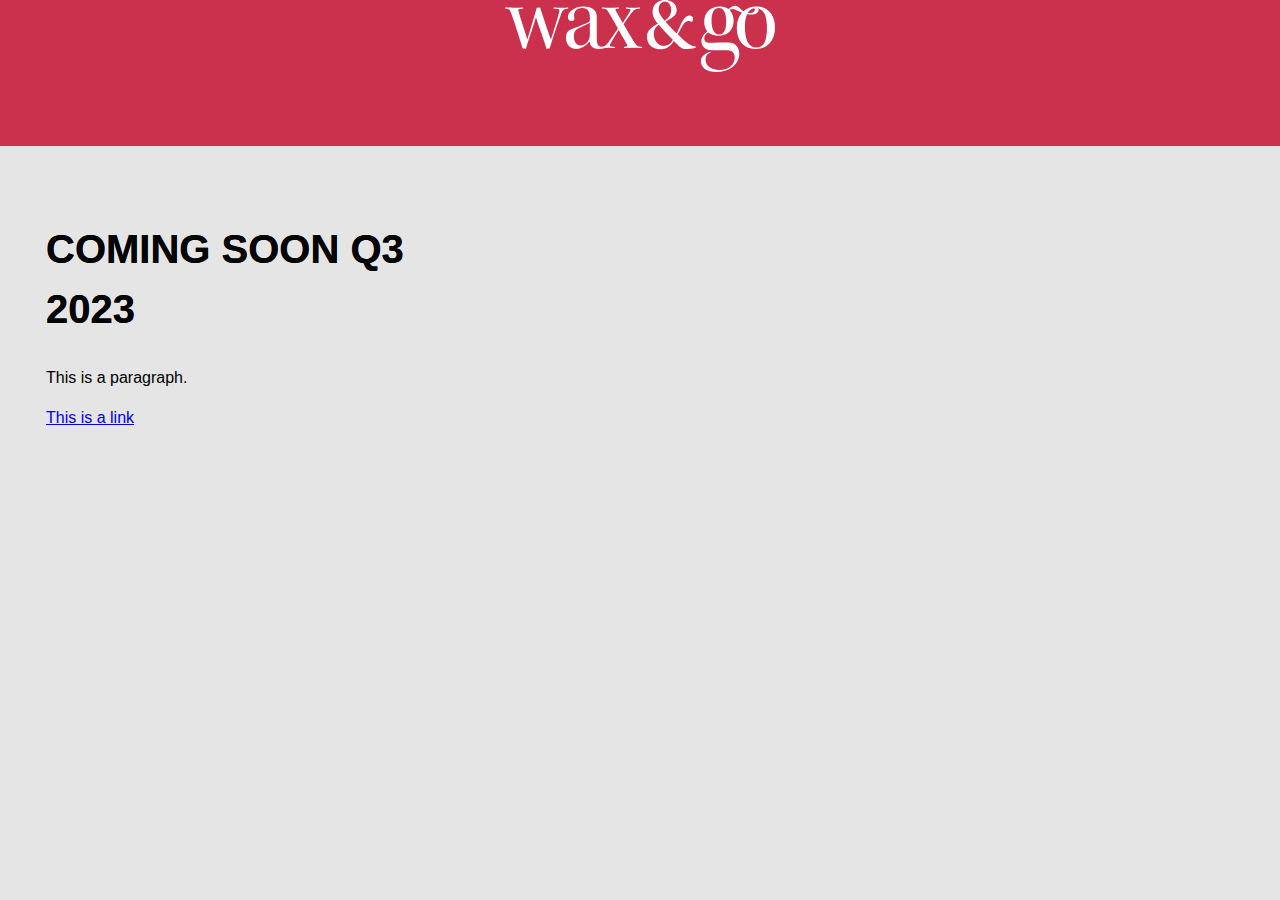
==== index.html @ c22fff02 "Basic html, css, fonts and logo added" ====
<!DOCTYPE html>
<html lang="en">
  <head>
    <title>WAX&GO DUBAI</title>
    <script></script>
    <link rel="stylesheet" href="css/style.css">
  </head>
  <body>
    <header>
        <img src="images/logo.svg" alt="wax&go logo" class="logo">
    </header>
    <main>
        <div class="small-block__soon">
            <h1>Coming soon Q3 2023</h1>
        </div>
        <p>This is a paragraph.</p>
        <a href="https://www.example.com">This is a link</a>
    </main>
  </body>
</html>
---- css/style.css ----
@font-face {
    font-family: Montserrat;
    src: url(/waxpromo/fonts/Montserrat-VariableFont_wght.ttf);
}

header {
    background-color: #CB304D;
    height: 146px;
}

.logo {
    display: block;
    padding-top: inherit;
    margin: auto;
}

body {
    margin: 0;
    background-color: #E5E5E5;
    color: #000000;
    line-height: 1.5;
    font-family: "Montserrat", Arial, Helvetica, sans-serif;
}

main {
    padding-top: 46px;
    margin-left: 46px;
    margin-right: 46px;
    width: 1205px;
}

h1 {
    color: #040404;
    font-size: 40px;
    font-weight: 600;
    text-transform: uppercase;
    text-shadow : 0 0 0 #040404;
}

.small-block__soon {
    width: 362px;
    text-align: left;
}
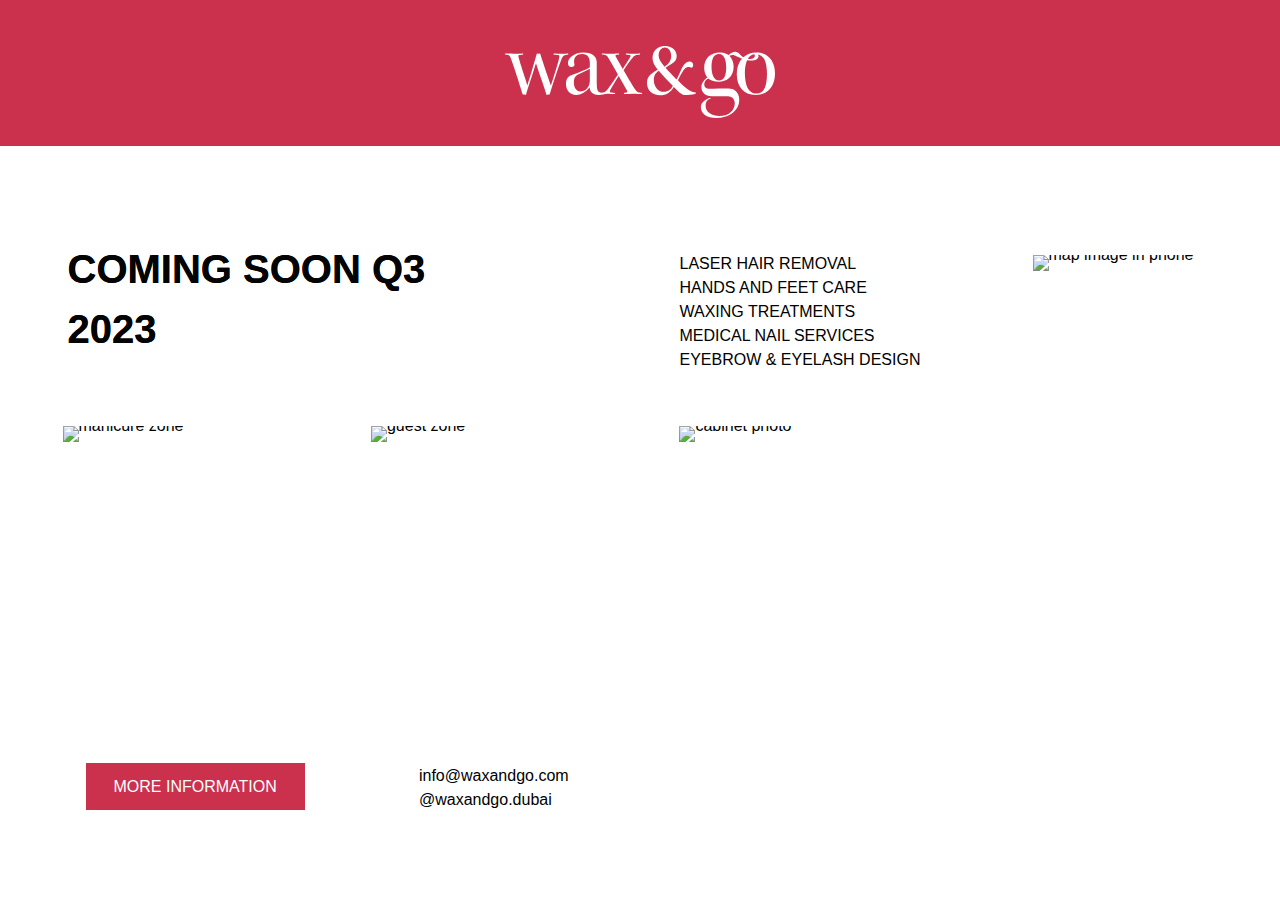
==== commit 1a68d47b: "Added code and styles for mobile versions, looks awful but works. Never used this type of styling be" ====
--- a/index.html
+++ b/index.html
@@ -6,15 +6,66 @@
     <link rel="stylesheet" href="css/style.css">
   </head>
   <body>
-    <header>
+    <header class="first-page__header">
         <img src="images/logo.svg" alt="wax&go logo" class="logo">
     </header>
-    <main>
-        <div class="small-block__soon">
-            <h1>Coming soon Q3 2023</h1>
+    <main class="first-page">
+        <div>
+            <div class="upper-block">
+                <h1 class="upper-block__soon">Coming soon Q3 2023</span></h1>
+            </div>
+            <div class="upper-block">
+                <div class="upper-block__text">
+                LASER HAIR REMOVAL<br>
+                HANDS AND FEET CARE<br>
+                WAXING TREATMENTS<br>
+                MEDICAL NAIL SERVICES<br>
+                EYEBROW & EYELASH DESIGN<br>
+                </div>
+            </div>
+        <div style="clear: both;"></div>
         </div>
-        <p>This is a paragraph.</p>
-        <a href="https://www.example.com">This is a link</a>
+        <div class="central-block">
+            <img src="/waxpromo/images/manicure.png" alt="manicure zone" class="central-block__padding" id="second-mobile__image">
+            <img src="/waxpromo/images/guest_zone.png" alt="guest zone" class="central-block__padding" id="hidden-block">
+            <img src="/waxpromo/images/cabinet.png" alt="cabinet photo" class="central-block__padding" id="first-mobile__image">
+        </div>
+        <div class="map">
+            <img src="/waxpromo/images/map.png" alt="map image in phone" class="central-block__map">
+        </div>
+        
+
+        <div class="bottom-block">
+            <div class="bottom_-lock__button">
+                <a href="/waxpromo/page2.html" class="btn">MORE INFORMATION</a>
+            </div>
+            <div class="bottom-block__contacts">
+                <div class="mail">
+                    <a href="mailto:info@waxandgo.com" class="nodecoration">info@waxandgo.com
+                    </a>
+                </div>
+                <div class="insta">
+                    <a href="https://www.instagram.com/waxandgo.dubai" class="nodecoration">
+                    @waxandgo.dubai
+                    </a>
+                </div>
+            </div>
+        </div>
+        <div style="clear: both;"></div>
+        </div>
     </main>
+    <footer class="hidden-desktop">
+        <div class="mobile-footer">
+            <div class="mail">
+                <a href="mailto:info@waxandgo.com" class="nodecoration">info@waxandgo.com
+                </a>
+            </div>
+            <div class="insta">
+                <a href="https://www.instagram.com/waxandgo.dubai" class="nodecoration">
+                @waxandgo.dubai
+                </a>
+            </div>
+        </div>
+    </footer>
   </body>
 </html>--- a/css/style.css
+++ b/css/style.css
@@ -8,15 +8,60 @@
     height: 146px;
 }
 
+.second-page__header {
+    background-color: #035748;
+    height: 146px;
+}
+
+@media screen and (max-width: 992px) {
+    .second-page__header {
+        background-color: #035748;
+        height: 186px !important;
+    }
+}
+
+.second-page {
+    margin-top: 46px;
+}
+
+.green-text {
+    color: #035748;
+    font-size: 16px;
+    font-weight: 500;
+    padding-top: 60px;
+}
+
+img {
+    display: block;
+    margin-bottom: -5px;
+    line-height: 0;
+}
+
+.img-secondpage {
+    float: left;
+    padding-right: 80px;
+}
+
 .logo {
     display: block;
-    padding-top: inherit;
+    padding-top: 46px;
     margin: auto;
+}
+
+@media screen and (max-width: 992px) {
+    .logo {
+        display: block;
+        padding-top: 66px;
+        margin-left: auto;
+        margin-right: auto;
+        height: 82px;
+        width: auto;
+    }
 }
 
 body {
     margin: 0;
-    background-color: #E5E5E5;
+    background-color: #ffffff;
     color: #000000;
     line-height: 1.5;
     font-family: "Montserrat", Arial, Helvetica, sans-serif;
@@ -24,9 +69,15 @@
 
 main {
     padding-top: 46px;
-    margin-left: 46px;
-    margin-right: 46px;
+    margin-left: auto;
+    margin-right: auto;
     width: 1205px;
+}
+
+@media screen and (max-width: 992px) {
+    main .second-page {
+        width: auto;
+    }
 }
 
 h1 {
@@ -37,7 +88,279 @@
     text-shadow : 0 0 0 #040404;
 }
 
-.small-block__soon {
+.upper-block {
+    float: left;
+    margin-top: 20px;
+}
+
+.upper-block__soon {
     width: 362px;
     text-align: left;
+    margin-left: 30px;
+}
+
+.upper-block__text {
+    text-align: left;
+    margin-left: 250px;
+    padding-top: 40px;
+}
+
+.central-block {
+    margin-top: 40px;
+}
+
+.central-block__padding {
+    padding: 0 25px 0 25px;
+    width: 254px;
+    height: 284px;
+    display: inline-block;
+    white-space: normal;
+    vertical-align: middle;
+    text-align: left;
+}
+
+.central-block__padding img {
+    display: block;
+    border: none;
+}
+
+.map {
+    margin-left: 1300px;
+}
+
+.central-block__map {
+    width: 305px;
+    height: 622px;
+    float: right;
+    margin-top: -450px;
+    padding-left: 200px;
+}
+
+.bottom-block {
+    float: left;
+    margin-top: 70px;
+    margin-left: 47px;
+}
+
+.bottom-block__button {
+    float: left;
+    text-align: left;
+}
+
+.bottom-block__contacts {
+    float: left;
+    text-align: left;
+    padding-left: 310px;
+    margin-top: -35px;
+}
+
+.btn {
+    height: 50px;
+    width: 233px;
+    background-color: #CB304D;
+    transition: all 0.5s;
+    position: relative;
+    color: #ffffff;
+    font-size: 16px;
+    font-weight: 500;
+    border: 1px solid #ffffff;
+    text-decoration: none;
+    padding: 15px 28px 15px 28px;
+}
+
+.btn:hover {
+    height: 50px;
+    width: 233px;
+    background-color: #ffffff;
+    transition: all 0.5s;
+    position: relative;
+    color: #CB304D;
+    font-size: 16px;
+    font-weight: 500;
+    border: 1px solid #CB304D;
+    text-decoration: none;
+    padding: 15px 28px 15px 28px;
+}
+
+.mail {
+    color: #000000;
+    font-size: 16px;
+    font-weight: 400;
+    text-align: left;
+}
+
+.insta {
+    color: #000000;
+    font-size: 16px;
+    font-weight: 400;
+    text-align: left;
+}
+
+.spacer {
+    margin: 150px 0 0 0;
+}
+
+.mail:before {
+    display: inline-flex;
+    vertical-align: middle;
+    content: '';
+    background-image: url('/waxpromo/images/envelope.svg');
+    background-size: 20px 18px;
+    height: 18px;
+    width: 20px;
+}
+
+.insta:before {
+    display: inline-flex;
+    vertical-align: middle;
+    content: '';
+    background-image: url('/waxpromo/images/instagram.svg');
+    background-size: 20px 20px;
+    height: 20px;
+    width: 20px;
+}
+
+.nodecoration {
+    text-decoration: none;
+    color: #000000;
+}
+
+.small-block {
+    padding: 20px;
+}
+
+.hidden-desktop {
+    background-color: #CB304D;
+    color: #ffffff;
+    padding-top: 36px;
+    padding-bottom: 80px;
+    float: left;
+    overflow: hidden;
+    width: 100%;
+    height: 168px;
+    text-align: center;
+}
+
+.mobile-footer {
+    padding-top: 48px;
+}
+
+@media screen and (max-width: 992px) {
+
+    #first-mobile__image {
+        margin-top: 10px !important;
+    }
+
+    #second-mobile__image {
+        padding: auto;
+    }
+
+    .second-page {
+        text-align: center;
+    }
+
+    .mail {
+        color: #ffffff;
+        font-size: 36px;
+        font-weight: 200;
+        text-align: center;
+    }
+    
+    .insta {
+        color: #ffffff;
+        font-size: 36px;
+        font-weight: 200;
+        text-align: center;
+    }
+    
+    .mail:before {
+        display: inline-flex;
+        vertical-align: middle;
+        content: '';
+        background-image: url('/waxpromo/images/envelope-white.svg');
+        background-size: 40px 38px;
+        height: 38px;
+        width: 40px;
+    }
+    
+    .insta:before {
+        display: inline-flex;
+        vertical-align: middle;
+        content: '';
+        background-image: url('/waxpromo/images/instagram-white.svg');
+        background-size: 40px 40px;
+        height: 40px;
+        width: 40px;
+    }
+    
+    .nodecoration {
+        text-decoration: none;
+        color: #ffffff;
+    }
+
+    .img-secondpage {
+        float: left;
+        margin-top: 46px;
+        margin-left: auto;
+        margin-right: auto;
+    }
+
+    .green-text {
+        float: left;
+        overflow: hidden;
+        color: #035748;
+        font-size: 16px;
+        font-weight: 500;
+        padding-top: 60px;
+        padding-bottom: 60px;
+        width: 80%;
+    }
+
+    .spacer {
+        display: none;
+    }
+
+    .first-page {
+        display: none;
+    }
+
+    .second-page {
+        display: none;
+    }
+
+    .second-page__mobile-img {
+        display: block;
+        padding-top: 120px;
+        padding-left: 100px;
+        padding-bottom: 120px;
+    }
+
+    .second-page__mobile-img img {
+        width: 800px;
+        height: auto;
+    }
+
+    .second-page__mobile-text {
+        text-align: center;
+        color: #035748;
+        font-weight: 500;
+        padding-left: 10px;
+        padding-right: 10px;
+        padding-bottom: 120px;
+    }
+}
+
+
+@media screen and (min-width:993px) {
+    .hidden-desktop {
+        display: none !important;
+    }
+
+    .mobile-footer {
+        display: none;
+    }
+
+    .second-page__mobile {
+        display: none;
+    }
 }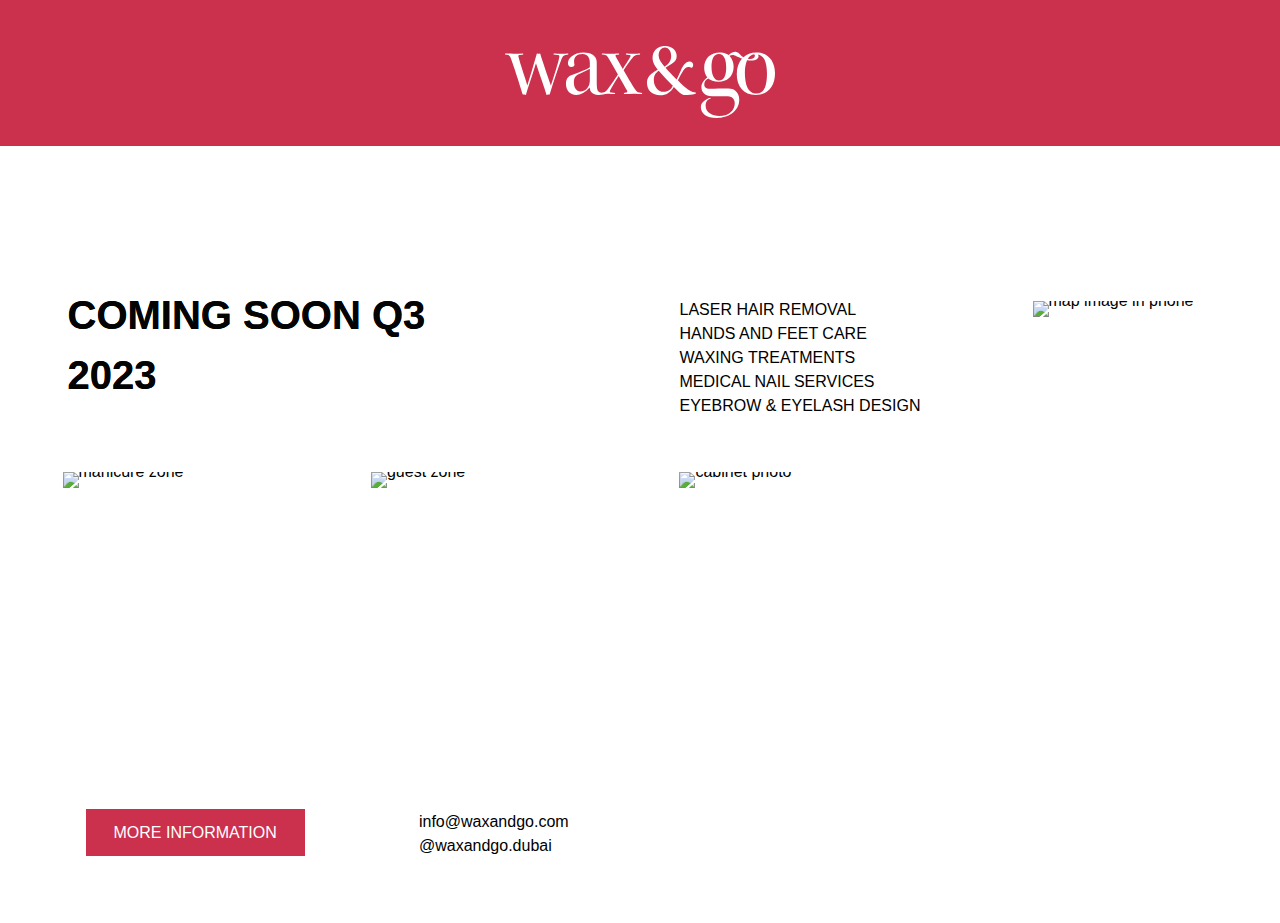
==== commit c266c5f7: "Finished css fix and blog margin in index.html" ====
--- a/index.html
+++ b/index.html
@@ -33,10 +33,8 @@
         <div class="map">
             <img src="/waxpromo/images/map.png" alt="map image in phone" class="central-block__map">
         </div>
-        
-
         <div class="bottom-block">
-            <div class="bottom_-lock__button">
+            <div class="bottom_block__button">
                 <a href="/waxpromo/page2.html" class="btn">MORE INFORMATION</a>
             </div>
             <div class="bottom-block__contacts">
@@ -51,9 +49,40 @@
                 </div>
             </div>
         </div>
-        <div style="clear: both;"></div>
+    </div>
+    </main>
+    <div class="first-page__mobile">
+        <div class="central-block__mobile">
+            <img src="/waxpromo/images/cabinet.png" alt="cabinet photo" class="central-block__padding" id="first-mobile__image">
         </div>
-    </main>
+        <div>
+            <div>
+                <h1 class="upper-block__soon-mobile">Coming soon Q3 2023</span></h1>
+            </div>
+            <div class="upper-block__mobile">
+                <div class="upper-block__text-mobile">
+                LASER HAIR REMOVAL<br>
+                HANDS AND FEET CARE<br>
+                WAXING TREATMENTS<br>
+                MEDICAL NAIL SERVICES<br>
+                EYEBROW & EYELASH DESIGN<br>
+                </div>
+            </div>
+        </div>
+        <div class="central-block__mobile">
+            <img src="/waxpromo/images/manicure.png" alt="manicure zone" class="central-block__padding" id="second-mobile__image">
+        </div>
+        <div class="central-block__mobile">
+            <div class="bottom_block__button">
+                <a href="/waxpromo/page2.html" class="btn">MORE INFORMATION</a>
+            </div>
+        </div>
+        <div class="central-block__mobile">
+            <div class="map-mobile">
+                <img src="/waxpromo/images/map.png" alt="map image in phone" class="central-block__map-mobile">
+            </div>
+        </div>
+    </div>
     <footer class="hidden-desktop">
         <div class="mobile-footer">
             <div class="mail">
--- a/css/style.css
+++ b/css/style.css
@@ -3,7 +3,7 @@
     src: url(/waxpromo/fonts/Montserrat-VariableFont_wght.ttf);
 }
 
-header {
+.first-page__header {
     background-color: #CB304D;
     height: 146px;
 }
@@ -14,10 +14,19 @@
 }
 
 @media screen and (max-width: 992px) {
+    .first-page__header {
+        background-color: #CB304D;
+        height: 186px !important;
+    }
+    
     .second-page__header {
         background-color: #035748;
         height: 186px !important;
     }
+}
+
+.first-page {
+    margin-top: 46px;
 }
 
 .second-page {
@@ -65,6 +74,9 @@
     color: #000000;
     line-height: 1.5;
     font-family: "Montserrat", Arial, Helvetica, sans-serif;
+    width: 100%;
+    max-width: 100%;
+    overflow-x: hidden;
 }
 
 main {
@@ -245,17 +257,27 @@
     padding-top: 48px;
 }
 
+.map-mobile {
+    display: block;
+    width: 800px;
+    margin-top: 120px;
+}
+
+.map-mobile img {
+    width: 800px;
+    height: auto;
+    margin: auto !important;
+}
+
+/* Sizes for mobile phones */
+
 @media screen and (max-width: 992px) {
 
-    #first-mobile__image {
-        margin-top: 10px !important;
-    }
-
-    #second-mobile__image {
-        padding: auto;
-    }
-
-    .second-page {
+    .first-page__mobile {
+        text-align: center;
+    }
+
+    .second-page__mobile {
         text-align: center;
     }
 
@@ -298,6 +320,55 @@
         color: #ffffff;
     }
 
+    #first-mobile__image {
+        float: left;
+        margin-top: -100px;
+        margin-bottom: 100px;
+        width: 800px;
+        height: auto;
+    }
+
+    #second-mobile__image {
+        float: left;
+        margin-top: 46px;
+        margin-bottom: 250px;
+        width: 800px;
+        height: auto;
+    }
+
+    .upper-block__soon-mobile {
+        margin-top: 300px;
+        margin-bottom: 150px;
+        font-size: 120px;
+    }
+
+    .upper-block__text-mobile {
+        margin-bottom: 150px;
+        font-size: 38px;
+    }
+
+    .upper-block__soon {
+        float: left;
+        margin-top: 46px;
+    }
+
+    .upper-block__text {
+        float: left;
+        margin-top: 46px;
+    }
+
+    .bottom_block__button{
+        text-align: center;
+        margin: 0 0 300px 0 !important;
+        margin: 60px auto 60px auto;
+    }
+
+    .btn {
+        text-align: center;
+        font-size: 48px;
+        padding: 40px 80px 40px 80px;
+    }
+
     .img-secondpage {
         float: left;
         margin-top: 46px;
@@ -328,6 +399,11 @@
         display: none;
     }
 
+    .central-block__mobile {
+        display: block;
+        padding-left: 100px;
+    }
+
     .second-page__mobile-img {
         display: block;
         padding-top: 120px;
@@ -348,18 +424,43 @@
         padding-right: 10px;
         padding-bottom: 120px;
     }
-}
-
+
+    .mobile-header {
+        background-color: #CB304D;
+        height: 146px;
+    }
+
+    .logo-mobile {
+        display: block;
+        padding-top: 26px;
+        height: 36px;
+    }
+
+    main {
+        display: none;
+    }
+}
+
+
+/* Hiding mobile elements for desktop users */
 
 @media screen and (min-width:993px) {
     .hidden-desktop {
         display: none !important;
     }
 
+    .mobile-header {
+        display: none;
+    }
+
     .mobile-footer {
         display: none;
     }
 
+    .first-page__mobile {
+        display: none;
+    }
+
     .second-page__mobile {
         display: none;
     }
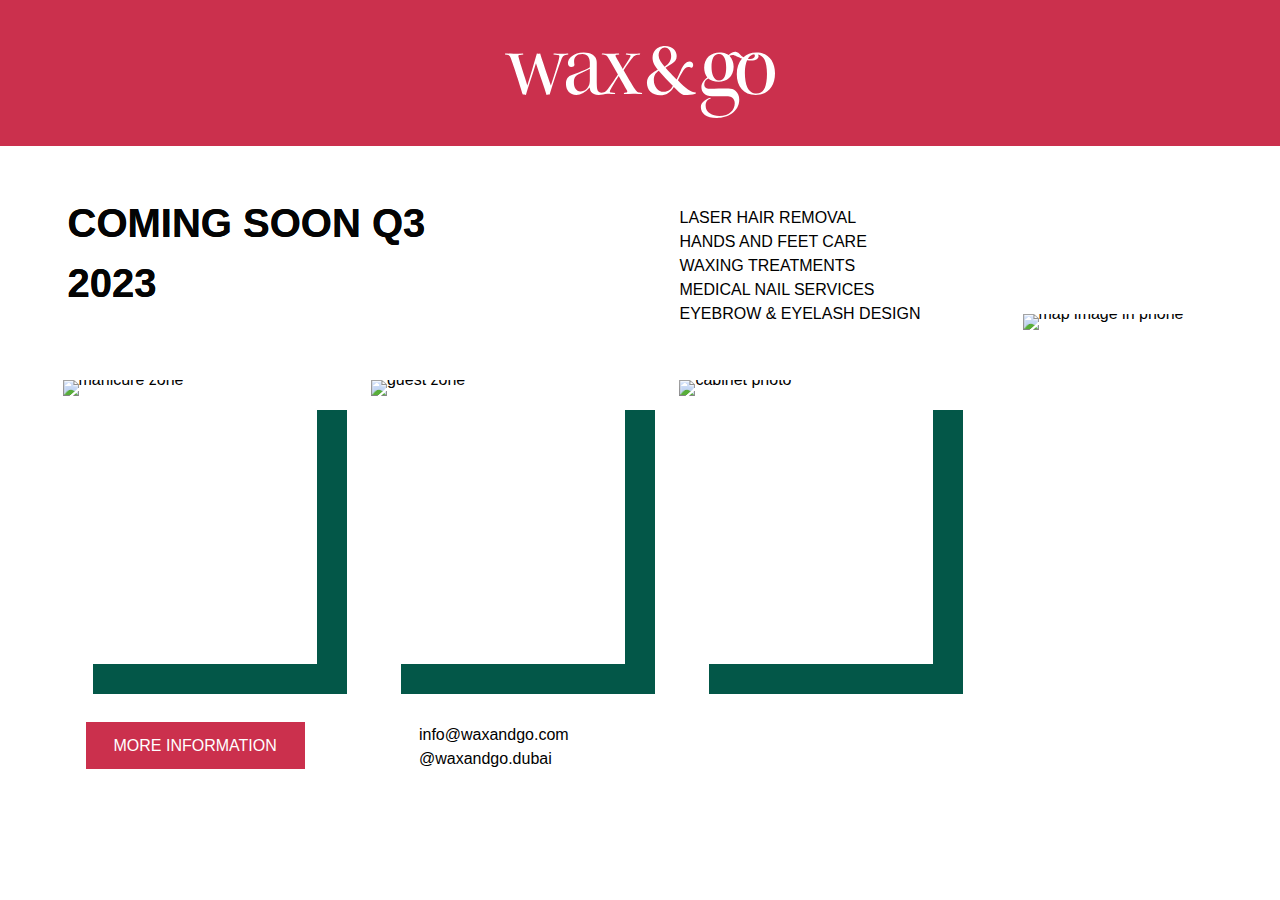
==== commit 2f996c37: "Fixes according to the clients opinion, changed images, css imporvement" ====
--- a/index.html
+++ b/index.html
@@ -57,7 +57,7 @@
         </div>
         <div>
             <div>
-                <h1 class="upper-block__soon-mobile">Coming soon Q3 2023</span></h1>
+                <h1 class="upper-block__soon-mobile">Coming soon<br>Q3 2023</span></h1>
             </div>
             <div class="upper-block__mobile">
                 <div class="upper-block__text-mobile">
--- a/css/style.css
+++ b/css/style.css
@@ -26,11 +26,17 @@
 }
 
 .first-page {
-    margin-top: 46px;
+    margin-top: 0px;
 }
 
 .second-page {
     margin-top: 46px;
+}
+
+.second-page img {
+    -webkit-box-shadow: 30px 30px 0px 0px rgba(3, 87, 72, 1);
+    -moz-box-shadow: 30px 30px 0px 0px rgba(3, 87, 72, 1);
+    box-shadow: 30px 30px 0px 0px rgba(3, 87, 72, 1);
 }
 
 .green-text {
@@ -48,7 +54,7 @@
 
 .img-secondpage {
     float: left;
-    padding-right: 80px;
+    margin-right: 80px;
 }
 
 .logo {
@@ -80,7 +86,6 @@
 }
 
 main {
-    padding-top: 46px;
     margin-left: auto;
     margin-right: auto;
     width: 1205px;
@@ -121,8 +126,14 @@
     margin-top: 40px;
 }
 
+.central-block img {
+    -webkit-box-shadow: 30px 30px 0px 0px rgba(3, 87, 72, 1);
+    -moz-box-shadow: 30px 30px 0px 0px rgba(3, 87, 72, 1);
+    box-shadow: 30px 30px 0px 0px rgba(3, 87, 72, 1);
+}
+
 .central-block__padding {
-    padding: 0 25px 0 25px;
+    margin: 0 25px 0 25px;
     width: 254px;
     height: 284px;
     display: inline-block;
@@ -141,10 +152,10 @@
 }
 
 .central-block__map {
-    width: 305px;
-    height: 622px;
+    width: 315px;
+    height: 522px;
     float: right;
-    margin-top: -450px;
+    margin-top: -350px;
     padding-left: 200px;
 }
 
@@ -152,6 +163,7 @@
     float: left;
     margin-top: 70px;
     margin-left: 47px;
+    padding-bottom: 50px;
 }
 
 .bottom-block__button {
@@ -266,7 +278,7 @@
 .map-mobile img {
     width: 800px;
     height: auto;
-    margin: auto !important;
+    margin-left: 30px;
 }
 
 /* Sizes for mobile phones */
@@ -360,7 +372,7 @@
     .bottom_block__button{
         text-align: center;
         margin: 0 0 300px 0 !important;
-        margin: 60px auto 60px auto;
+        margin: 60px 0 60px 0;
     }
 
     .btn {
@@ -401,7 +413,11 @@
 
     .central-block__mobile {
         display: block;
-        padding-left: 100px;
+        margin-left: 60px;
+    }
+
+    .central-block__mobile .btn {
+        margin-left: -60px;
     }
 
     .second-page__mobile-img {
@@ -414,6 +430,9 @@
     .second-page__mobile-img img {
         width: 800px;
         height: auto;
+        -webkit-box-shadow: 30px 30px 0px 0px rgba(3, 87, 72, 1);
+        -moz-box-shadow: 30px 30px 0px 0px rgba(3, 87, 72, 1);
+        box-shadow: 30px 30px 0px 0px rgba(3, 87, 72, 1);
     }
 
     .second-page__mobile-text {
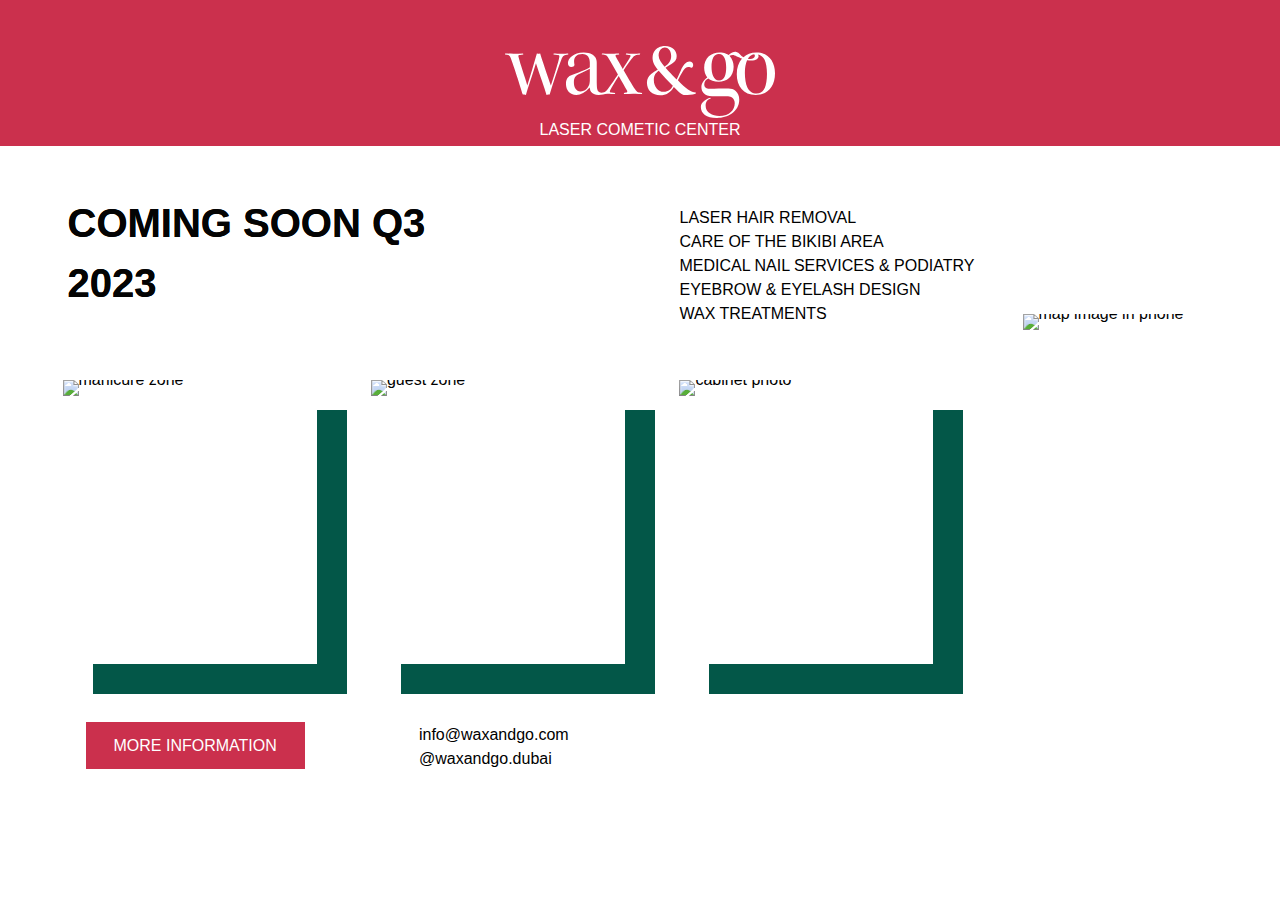
==== commit 40c9fe8b: "Added text under logo and changed text block on frist page" ====
--- a/index.html
+++ b/index.html
@@ -8,6 +8,7 @@
   <body>
     <header class="first-page__header">
         <img src="images/logo.svg" alt="wax&go logo" class="logo">
+        <div class="logo-desc">laser cometic center</div>
     </header>
     <main class="first-page">
         <div>
@@ -16,11 +17,11 @@
             </div>
             <div class="upper-block">
                 <div class="upper-block__text">
-                LASER HAIR REMOVAL<br>
-                HANDS AND FEET CARE<br>
-                WAXING TREATMENTS<br>
-                MEDICAL NAIL SERVICES<br>
-                EYEBROW & EYELASH DESIGN<br>
+                    LASER HAIR REMOVAL<br>
+                    CARE OF THE BIKIBI AREA<br>
+                    MEDICAL NAIL SERVICES & PODIATRY<br>
+                    EYEBROW & EYELASH DESIGN<br>
+                    WAX TREATMENTS<br>
                 </div>
             </div>
         <div style="clear: both;"></div>
@@ -61,11 +62,11 @@
             </div>
             <div class="upper-block__mobile">
                 <div class="upper-block__text-mobile">
-                LASER HAIR REMOVAL<br>
-                HANDS AND FEET CARE<br>
-                WAXING TREATMENTS<br>
-                MEDICAL NAIL SERVICES<br>
-                EYEBROW & EYELASH DESIGN<br>
+                    LASER HAIR REMOVAL<br>
+                    CARE OF THE BIKIBI AREA<br>
+                    MEDICAL NAIL SERVICES & PODIATRY<br>
+                    EYEBROW & EYELASH DESIGN<br>
+                    WAX TREATMENTS<br>
                 </div>
             </div>
         </div>
--- a/css/style.css
+++ b/css/style.css
@@ -61,6 +61,13 @@
     display: block;
     padding-top: 46px;
     margin: auto;
+}
+
+.logo-desc {
+    text-align: center;
+    color: #ffffff;
+    text-transform: uppercase;
+    font-weight: 200;
 }
 
 @media screen and (max-width: 992px) {
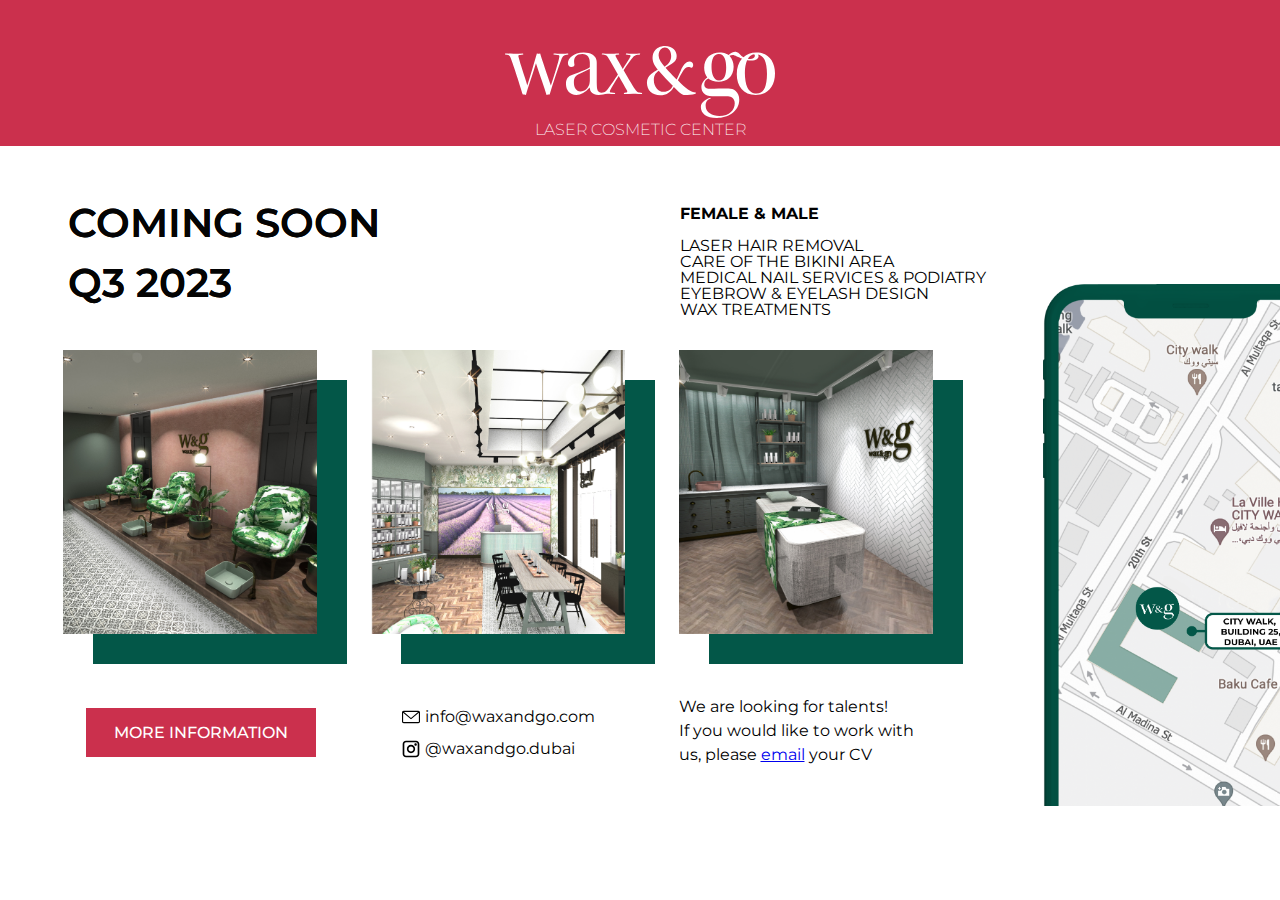
==== commit 42375b53: "Added new text and images, small css improvement" ====
--- a/index.html
+++ b/index.html
@@ -7,8 +7,8 @@
   </head>
   <body>
     <header class="first-page__header">
-        <img src="images/logo.svg" alt="wax&go logo" class="logo">
-        <div class="logo-desc">laser cometic center</div>
+        <img src="/images/logo.svg" alt="wax&go logo" class="logo">
+        <div class="logo-desc">laser cosmetic center</div>
     </header>
     <main class="first-page">
         <div>
@@ -17,8 +17,9 @@
             </div>
             <div class="upper-block">
                 <div class="upper-block__text">
+                    <strong>FEMALE & MALE</strong><br><br>
                     LASER HAIR REMOVAL<br>
-                    CARE OF THE BIKIBI AREA<br>
+                    CARE OF THE BIKINI AREA<br>
                     MEDICAL NAIL SERVICES & PODIATRY<br>
                     EYEBROW & EYELASH DESIGN<br>
                     WAX TREATMENTS<br>
@@ -27,16 +28,16 @@
         <div style="clear: both;"></div>
         </div>
         <div class="central-block">
-            <img src="/waxpromo/images/manicure.png" alt="manicure zone" class="central-block__padding" id="second-mobile__image">
-            <img src="/waxpromo/images/guest_zone.png" alt="guest zone" class="central-block__padding" id="hidden-block">
-            <img src="/waxpromo/images/cabinet.png" alt="cabinet photo" class="central-block__padding" id="first-mobile__image">
+            <img src="/images/manicure.png" alt="manicure zone" class="central-block__padding" id="second-mobile__image">
+            <img src="/images/guest_zone.png" alt="guest zone" class="central-block__padding" id="hidden-block">
+            <img src="/images/cabinet.png" alt="cabinet photo" class="central-block__padding" id="first-mobile__image">
         </div>
         <div class="map">
-            <img src="/waxpromo/images/map.png" alt="map image in phone" class="central-block__map">
+            <img src="/images/map.png" alt="map image in phone" class="central-block__map">
         </div>
         <div class="bottom-block">
             <div class="bottom_block__button">
-                <a href="/waxpromo/page2.html" class="btn">MORE INFORMATION</a>
+                <a href="page2.html" class="btn">MORE INFORMATION</a>
             </div>
             <div class="bottom-block__contacts">
                 <div class="mail">
@@ -49,12 +50,20 @@
                     </a>
                 </div>
             </div>
+            <div class="bottom-block__hire">
+                <div>
+                    We are looking for talents!<br>
+                    If you would like to work with<br>
+                    us, please <a href="mailto:info@waxandgo.com">email</a>
+                    your CV
+                </div>
+            </div>
         </div>
     </div>
     </main>
     <div class="first-page__mobile">
         <div class="central-block__mobile">
-            <img src="/waxpromo/images/cabinet.png" alt="cabinet photo" class="central-block__padding" id="first-mobile__image">
+            <img src="/images/cabinet.png" alt="cabinet photo" class="central-block__padding" id="first-mobile__image">
         </div>
         <div>
             <div>
@@ -62,6 +71,7 @@
             </div>
             <div class="upper-block__mobile">
                 <div class="upper-block__text-mobile">
+                    <strong>FEMALE & MALE</strong><br><br>
                     LASER HAIR REMOVAL<br>
                     CARE OF THE BIKIBI AREA<br>
                     MEDICAL NAIL SERVICES & PODIATRY<br>
@@ -71,16 +81,26 @@
             </div>
         </div>
         <div class="central-block__mobile">
-            <img src="/waxpromo/images/manicure.png" alt="manicure zone" class="central-block__padding" id="second-mobile__image">
+            <img src="/images/guest_zone.png" alt="guest zone" class="central-block__padding" id="second-mobile__image">
+        </div>
+        <div class="central-block__mobile">
+            <div class="central-block__text-mobile">
+                We are looking for talents!<br>
+                If you would like to work with us,<br>
+                please <a href="mailto:info@waxandgo.com">email</a> your CV
+            </div>
+        </div>  
+        <div class="central-block__mobile">
+            <img src="/images/manicure.png" alt="manicure zone" class="central-block__padding" id="third-mobile__image">
         </div>
         <div class="central-block__mobile">
             <div class="bottom_block__button">
-                <a href="/waxpromo/page2.html" class="btn">MORE INFORMATION</a>
+                <a href="page2.html" class="btn">MORE INFORMATION</a>
             </div>
         </div>
         <div class="central-block__mobile">
             <div class="map-mobile">
-                <img src="/waxpromo/images/map.png" alt="map image in phone" class="central-block__map-mobile">
+                <img src="/images/map.png" alt="map image in phone" class="central-block__map-mobile">
             </div>
         </div>
     </div>
--- a/css/style.css
+++ b/css/style.css
@@ -1,6 +1,6 @@
 @font-face {
     font-family: Montserrat;
-    src: url(/waxpromo/fonts/Montserrat-VariableFont_wght.ttf);
+    src: url(/fonts/Montserrat-VariableFont_wght.ttf);
 }
 
 .first-page__header {
@@ -127,10 +127,11 @@
     text-align: left;
     margin-left: 250px;
     padding-top: 40px;
+    line-height: 1em;
 }
 
 .central-block {
-    margin-top: 40px;
+    margin-top: 10px;
 }
 
 .central-block img {
@@ -158,8 +159,10 @@
     margin-left: 1300px;
 }
 
+/* old width 315px and height 522px */
+
 .central-block__map {
-    width: 315px;
+    width: 295px;
     height: 522px;
     float: right;
     margin-top: -350px;
@@ -168,9 +171,9 @@
 
 .bottom-block {
     float: left;
-    margin-top: 70px;
+    margin-top: -80px;
     margin-left: 47px;
-    padding-bottom: 50px;
+    padding-bottom: 20px;
 }
 
 .bottom-block__button {
@@ -181,8 +184,15 @@
 .bottom-block__contacts {
     float: left;
     text-align: left;
-    padding-left: 310px;
-    margin-top: -35px;
+    margin-left: 316px;
+    margin-top: -40px;
+}
+
+.bottom-block__hire {
+    float: left;
+    text-align: left;
+    margin-left: 84px;
+    margin-top: -50px;
 }
 
 .btn {
@@ -218,6 +228,7 @@
     font-size: 16px;
     font-weight: 400;
     text-align: left;
+    margin-bottom: 8px;
 }
 
 .insta {
@@ -235,7 +246,7 @@
     display: inline-flex;
     vertical-align: middle;
     content: '';
-    background-image: url('/waxpromo/images/envelope.svg');
+    background-image: url('/images/envelope.svg');
     background-size: 20px 18px;
     height: 18px;
     width: 20px;
@@ -245,7 +256,7 @@
     display: inline-flex;
     vertical-align: middle;
     content: '';
-    background-image: url('/waxpromo/images/instagram.svg');
+    background-image: url('/images/instagram.svg');
     background-size: 20px 20px;
     height: 20px;
     width: 20px;
@@ -318,7 +329,7 @@
         display: inline-flex;
         vertical-align: middle;
         content: '';
-        background-image: url('/waxpromo/images/envelope-white.svg');
+        background-image: url('/images/envelope-white.svg');
         background-size: 40px 38px;
         height: 38px;
         width: 40px;
@@ -328,7 +339,7 @@
         display: inline-flex;
         vertical-align: middle;
         content: '';
-        background-image: url('/waxpromo/images/instagram-white.svg');
+        background-image: url('/images/instagram-white.svg');
         background-size: 40px 40px;
         height: 40px;
         width: 40px;
@@ -354,6 +365,14 @@
         width: 800px;
         height: auto;
     }
+    
+    #third-mobile__image {
+        float: left;
+        margin-top: 46px;
+        margin-bottom: 250px;
+        width: 800px;
+        height: auto;
+    }
 
     .upper-block__soon-mobile {
         margin-top: 300px;
@@ -364,6 +383,7 @@
     .upper-block__text-mobile {
         margin-bottom: 150px;
         font-size: 38px;
+        line-height: 1em;
     }
 
     .upper-block__soon {
@@ -374,6 +394,15 @@
     .upper-block__text {
         float: left;
         margin-top: 46px;
+    }
+    
+    .central-block__text-mobile {
+        float: left;
+        margin: 46px auto 250px 40px;
+        width: 800px;
+        height: auto;
+        font-size: 48px;
+        text-align: center !important;
     }
 
     .bottom_block__button{
@@ -446,6 +475,7 @@
         text-align: center;
         color: #035748;
         font-weight: 500;
+        margin: 0 20px 0 20px;
         padding-left: 10px;
         padding-right: 10px;
         padding-bottom: 120px;
